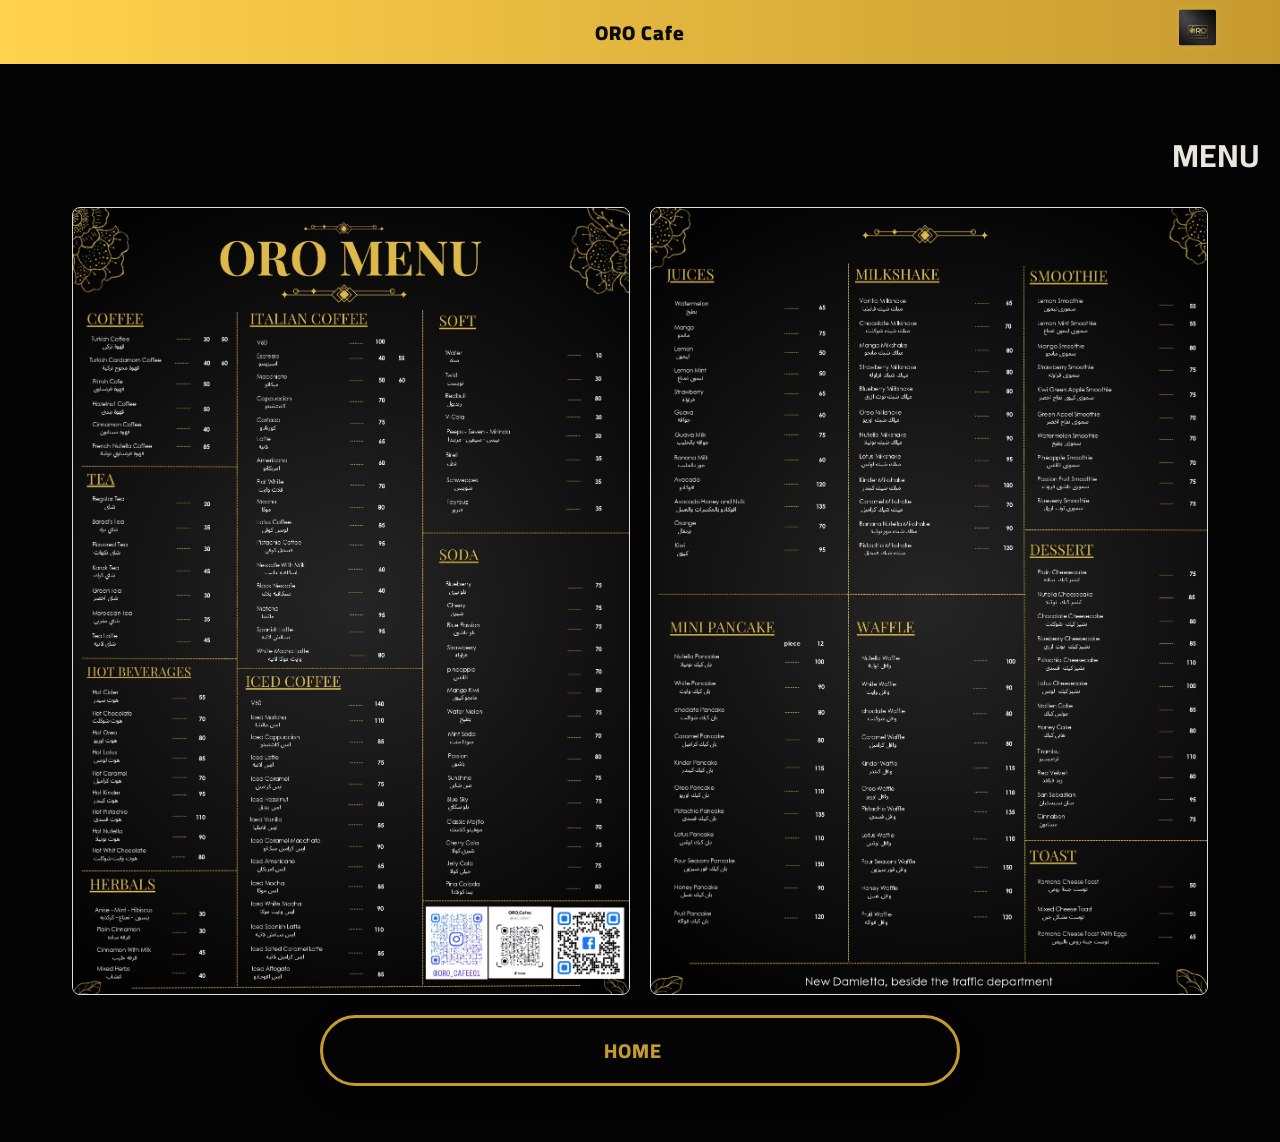
==== menu.html @ d5244757 "Add files via upload" ====
<!doctype html>
<html lang="ar">
<head>
  <meta charset="utf-8" />
  <meta name="viewport" content="width=device-width,initial-scale=1" />
  <title>القائمة - ORO Cafe</title>
  <link href="https://fonts.googleapis.com/css2?family=Cairo:wght@300;600;800&display=swap" rel="stylesheet">
  <link rel="stylesheet" href="styles.css" />
</head>
<body>
  <header class="topbar">
    <div class="container header-inner">
      <div class="site-title">ORO Cafe</div>
      <div class="brand-left">
        <a href="index.html" aria-label="Home"><img src="assets/oro-logo.png" alt="ORO logo" class="header-logo"></a>
      </div>
    </div>
  </header>

  <main class="container" style="padding:40px 20px;">
    <h1>MENU</h1>

    <p style="margin-top:20px;">
      <!-- عرض الصور بدلاً من PDF -->
      <div style="display:flex; flex-wrap:wrap; gap:20px; justify-content:center;">
        <img src="assets/menu2.jpg" alt="قائمة الطعام - الجزء الأول" style="max-width:45%; height:auto; border:1px solid #ddd; border-radius:8px;">
        <img src="assets/menu1.jpg" alt="قائمة الطعام - الجزء الثاني" style="max-width:45%; height:auto; border:1px solid #ddd; border-radius:8px;">
      </div>
    </p>

    <p style="margin-top:20px;">
      <a href="index.html" class="btn btn-outline"><i class="fas fa-arrow-right"></i> HOME</a>
    </p>
  </main>
</body>
</html>
---- styles.css ----
:root{
  --gold: #c69a2f;
  --gold-strong: #ffd24d;
  --gold-dark: #8c6a1a;
  --muted: #e9e6e0;
  --bg-dark: #050405;
  --topbar-height: 64px; /* ارتفاع الشريط العلوي */
  --glass: rgba(255,255,255,0.03);
}

/* Reset / layout */
*{box-sizing:border-box}
html,body{height:100%}
body{
  margin:0;
  font-family: 'Cairo', system-ui, -apple-system, "Segoe UI", Roboto, Arial;
  color:var(--muted);
  background:var(--bg-dark);
  direction: rtl;
  -webkit-font-smoothing:antialiased;
  -moz-osx-font-smoothing:grayscale;
}

/* ---------- Topbar (مبسط) ---------- */
.topbar{
  background: linear-gradient(90deg, var(--gold-strong), var(--gold));
  height:var(--topbar-height);
  display:flex;
  align-items:center;
  box-shadow: 0 3px 8px rgba(0,0,0,0.18);
  z-index:6;
  position:relative;
}

/* container header-inner يبقي position:relative عشان يطلع العنوان في الوسط واللوجو على اليمين */
.header-inner{
  display:block;
  position:relative;
  width:100%;
  max-width:1200px;
  margin:0 auto;
  padding:0 20px;
  height:100%;
}

/* اسم المكان في منتصف الشريط */
.site-title{
  position:absolute;
  left:50%;
  transform:translateX(-50%);
  top:50%;
  transform: translate(-50%,-50%);
  font-weight:900;
  color:#0b0b0b;
  font-size:20px;
  letter-spacing:1px;
  text-align:center;
}

/* لوجو على اليمين داخل الشريط */
.brand-left{
  position:absolute;
  right:20px; /* في RTL تكون على اليمين */
  top:50%;
  transform:translateY(-50%);
}
.header-logo{
  height:44px;
  width:auto;
  object-fit:contain;
  border-radius:6px;
  background: var(--glass);
  padding:4px;
}

/* ---------- Hero ---------- */
.hero{
  height:calc(100vh - var(--topbar-height));
  min-height:640px;
  position:relative;
  display:flex;
  align-items:center;
  justify-content:center;
  overflow:hidden;
  background-color:#060606;
  z-index:0;
  background-image: url('assets/hero-bg.jpg');
  background-size: cover;
  background-position: center center;
  background-repeat: no-repeat;
}
.hero::before{
  content: "";
  position: absolute;
  inset: 0;
  background-image: inherit;
  background-size: cover;
  background-position: center center;
  background-repeat: no-repeat;
  filter: saturate(0.85) blur(0.6px) contrast(0.95);
  opacity: 0.95;
  z-index:0;
  pointer-events:none;
}
.hero .overlay{
  position:absolute;
  inset:0;
  background: linear-gradient(180deg, rgba(0,0,0,0.68), rgba(0,0,0,0.88));
  z-index:1;
}
.hero-content{ position:relative; z-index:2; text-align:center; width:100%; max-width:760px; padding:20px; }

/* ---------- Logo circle و الباقي كما قبل ---------- */
.logo-circle{
  width:170px;
  height:170px;
  margin:0 auto 18px;
  border-radius:50%;
  display:flex;
  align-items:center;
  justify-content:center;
  background: radial-gradient(circle at 30% 20%, rgba(0,0,0,0.35), rgba(0,0,0,0.6));
  border:4px solid rgba(198,154,47,0.12);
  box-shadow:
    0 12px 40px rgba(0,0,0,0.7),
    0 0 30px rgba(198,154,47,0.06),
    0 0 80px rgba(198,154,47,0.03) inset;
  padding:8px;
  transition: transform .28s ease, box-shadow .28s ease;
}
.logo-circle:hover{ transform: translateY(-6px); }
.hero-logo{ max-width:72%; max-height:72%; object-fit:contain; display:block; border-radius:50%; filter: drop-shadow(0 8px 22px rgba(0,0,0,0.6)); transition: transform .4s ease; }
.logo-fallback{ display:none; color:var(--gold); font-weight:900; text-align:center; }

.taglines{ margin-top:6px; }
.taglines .line{ color:var(--gold-strong); font-weight:700; margin:8px 0; font-size:18px; text-shadow: 0 2px 6px rgba(0,0,0,0.6); }

.socials{ margin:14px 0 20px; display:flex; align-items:center; justify-content:center; gap:10px; }
.socials a{ color:var(--gold); font-size:18px; text-decoration:none; display:inline-flex; align-items:center; justify-content:center; width:36px; height:36px; border-radius:50%; transition: transform .16s, background .16s, color .16s; background: rgba(255,255,255,0.02); }
.socials a:hover{ transform: translateY(-4px); background: rgba(255,210,0,0.06); color:var(--gold-strong); }
.socials a i{ filter: drop-shadow(0 3px 6px rgba(198,154,47,0.25)); }

.hero-buttons{ display:flex; flex-direction:column; gap:16px; margin:12px 0 26px; }
.btn{ display:flex; align-items:center; justify-content:center; gap:14px; text-decoration:none; color:var(--gold); padding:14px 26px; border-radius:40px; border:3px solid var(--gold); background:transparent; font-weight:800; letter-spacing:1px; font-size:20px; transition: all .18s ease; width:100%; max-width:640px; margin:0 auto; box-shadow: 0 8px 24px rgba(0,0,0,0.45); }
.btn:hover{ background: linear-gradient(180deg, rgba(255,210,0,0.06), rgba(255,210,0,0.02)); transform: translateY(-6px); box-shadow: 0 18px 50px rgba(0,0,0,0.65); }

.open-hours{ color:var(--gold); margin-top:14px; font-weight:800; font-size:22px; text-shadow: 0 2px 8px rgba(0,0,0,0.6); }

/* ---------- إخفاء قسم التواصل والفوتر حسب طلبك ---------- */
.section-contact { display: none !important; }
.site-footer { display: none !important; }

/* ---------- Responsive ---------- */
@media (max-width:900px){
  .logo-circle{ width:140px; height:140px; }
  .hero-logo{ max-width:68%; }
  .btn{ font-size:18px; padding:12px 18px; }
  .hero::before{ opacity:0.92; filter: saturate(0.9) blur(0.6px) contrast(0.95); }
  .site-title{ font-size:18px; left:50%; transform: translate(-50%,-50%); }
  .brand-left{ right:12px; }
}
@media (max-width:480px){
  .hero{ min-height:720px; padding-top:20px; }
  .btn{ max-width:320px; border-width:2px; }
}
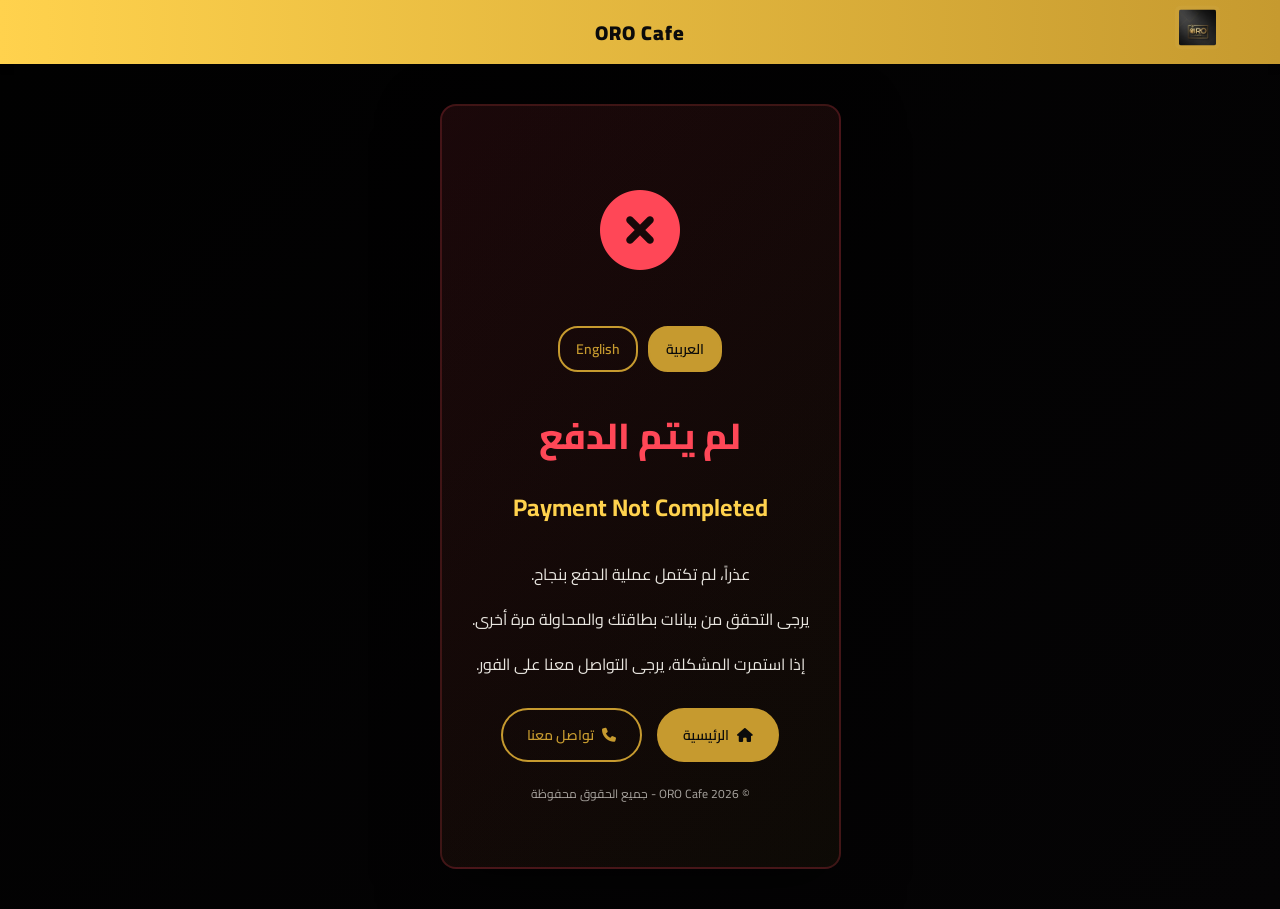
==== commit 95e6017f: "Update menu.html to show payment error message" ====
--- a/menu.html
+++ b/menu.html
@@ -1,36 +1,258 @@
-<!doctype html>
-<html lang="ar">
-<head>
-  <meta charset="utf-8" />
-  <meta name="viewport" content="width=device-width,initial-scale=1" />
-  <title>القائمة - ORO Cafe</title>
-  <link href="https://fonts.googleapis.com/css2?family=Cairo:wght@300;600;800&display=swap" rel="stylesheet">
-  <link rel="stylesheet" href="styles.css" />
-</head>
-<body>
-  <header class="topbar">
-    <div class="container header-inner">
-      <div class="site-title">ORO Cafe</div>
-      <div class="brand-left">
-        <a href="index.html" aria-label="Home"><img src="assets/oro-logo.png" alt="ORO logo" class="header-logo"></a>
-      </div>
-    </div>
-  </header>
-
-  <main class="container" style="padding:40px 20px;">
-    <h1>MENU</h1>
-
-    <p style="margin-top:20px;">
-      <!-- عرض الصور بدلاً من PDF -->
-      <div style="display:flex; flex-wrap:wrap; gap:20px; justify-content:center;">
-        <img src="assets/menu2.jpg" alt="قائمة الطعام - الجزء الأول" style="max-width:45%; height:auto; border:1px solid #ddd; border-radius:8px;">
-        <img src="assets/menu1.jpg" alt="قائمة الطعام - الجزء الثاني" style="max-width:45%; height:auto; border:1px solid #ddd; border-radius:8px;">
-      </div>
-    </p>
-
-    <p style="margin-top:20px;">
-      <a href="index.html" class="btn btn-outline"><i class="fas fa-arrow-right"></i> HOME</a>
-    </p>
-  </main>
-</body>
+<!doctype html>
+<html lang="ar">
+<head>
+  <meta charset="utf-8" />
+  <meta name="viewport" content="width=device-width,initial-scale=1" />
+  <title>القائمة - ORO Cafe</title>
+  <link href="https://fonts.googleapis.com/css2?family=Cairo:wght@300;600;800&display=swap" rel="stylesheet">
+  <link rel="stylesheet" href="https://cdnjs.cloudflare.com/ajax/libs/font-awesome/6.5.0/css/all.min.css" crossorigin="anonymous" referrerpolicy="no-referrer" />
+  <link rel="stylesheet" href="styles.css" />
+  <style>
+    .error-container {
+      min-height: calc(100vh - 64px);
+      display: flex;
+      align-items: center;
+      justify-content: center;
+      padding: 40px 20px;
+      background: linear-gradient(135deg, rgba(0,0,0,0.8), rgba(5,4,5,0.95));
+    }
+
+    .error-content {
+      text-align: center;
+      max-width: 600px;
+      background: linear-gradient(135deg, rgba(255,71,87,0.1), rgba(198,154,47,0.05));
+      border: 2px solid rgba(255,71,87,0.2);
+      border-radius: 16px;
+      padding: 50px 30px;
+      box-shadow: 0 20px 60px rgba(0,0,0,0.5);
+    }
+
+    .error-icon {
+      font-size: 80px;
+      color: #ff4757;
+      margin-bottom: 20px;
+      animation: shake 0.5s ease-in-out;
+    }
+
+    @keyframes shake {
+      0%, 100% { transform: translateX(0); }
+      25% { transform: translateX(-10px); }
+      75% { transform: translateX(10px); }
+    }
+
+    .error-content h1 {
+      color: #ff4757;
+      font-size: 36px;
+      margin: 0 0 15px 0;
+      font-weight: 800;
+    }
+
+    .error-content .subtitle {
+      color: var(--gold-strong);
+      font-size: 24px;
+      margin: 0 0 30px 0;
+      font-weight: 700;
+    }
+
+    .error-content .message {
+      color: var(--muted);
+      font-size: 16px;
+      line-height: 1.8;
+      margin: 0 0 30px 0;
+    }
+
+    .language-toggle {
+      display: flex;
+      gap: 10px;
+      justify-content: center;
+      margin-bottom: 30px;
+    }
+
+    .lang-btn {
+      padding: 8px 16px;
+      border: 2px solid var(--gold);
+      background: transparent;
+      color: var(--gold);
+      border-radius: 20px;
+      cursor: pointer;
+      font-size: 14px;
+      font-weight: 600;
+      transition: all 0.3s ease;
+      font-family: 'Cairo', system-ui;
+    }
+
+    .lang-btn.active {
+      background: var(--gold);
+      color: #0b0b0b;
+    }
+
+    .lang-btn:hover {
+      transform: translateY(-2px);
+      box-shadow: 0 8px 20px rgba(198,154,47,0.2);
+    }
+
+    .content-ar { display: block; }
+    .content-en { display: none; }
+
+    .action-buttons {
+      display: flex;
+      gap: 15px;
+      justify-content: center;
+      flex-wrap: wrap;
+      margin-top: 30px;
+    }
+
+    .btn-action {
+      display: inline-flex;
+      align-items: center;
+      justify-content: center;
+      gap: 8px;
+      text-decoration: none;
+      color: var(--gold);
+      padding: 12px 24px;
+      border-radius: 30px;
+      border: 2px solid var(--gold);
+      background: transparent;
+      font-weight: 600;
+      transition: all 0.3s ease;
+      cursor: pointer;
+      font-family: 'Cairo', system-ui;
+      font-size: 14px;
+    }
+
+    .btn-action:hover {
+      background: linear-gradient(180deg, rgba(255,210,0,0.06), rgba(255,210,0,0.02));
+      transform: translateY(-3px);
+      box-shadow: 0 12px 30px rgba(198,154,47,0.2);
+    }
+
+    .btn-action.primary {
+      background: var(--gold);
+      color: #0b0b0b;
+    }
+
+    .btn-action.primary:hover {
+      background: var(--gold-strong);
+      box-shadow: 0 12px 30px rgba(255,210,0,0.3);
+    }
+
+    .footer-note {
+      color: var(--muted);
+      font-size: 12px;
+      margin-top: 20px;
+      opacity: 0.7;
+    }
+
+    @media (max-width: 600px) {
+      .error-content {
+        padding: 30px 20px;
+      }
+      .error-content h1 { font-size: 28px; }
+      .error-content .subtitle { font-size: 18px; }
+      .error-icon { font-size: 60px; }
+      .action-buttons { flex-direction: column; }
+      .btn-action { width: 100%; }
+    }
+  </style>
+</head>
+<body>
+  <header class="topbar">
+    <div class="container header-inner">
+      <div class="site-title">ORO Cafe</div>
+      <div class="brand-left">
+        <a href="index.html" aria-label="الرئيسية">
+          <img src="assets/oro-logo.png" alt="ORO logo" class="header-logo" onerror="this.style.display='none'">
+        </a>
+      </div>
+    </div>
+  </header>
+
+  <div class="error-container">
+    <div class="error-content">
+      <div class="error-icon">
+        <i class="fas fa-times-circle"></i>
+      </div>
+
+      <div class="language-toggle">
+        <button class="lang-btn active" onclick="switchLanguage('ar')">العربية</button>
+        <button class="lang-btn" onclick="switchLanguage('en')">English</button>
+      </div>
+
+      <!-- Arabic Content -->
+      <div class="content-ar active">
+        <h1>لم يتم الدفع</h1>
+        <p class="subtitle">Payment Not Completed</p>
+        <div class="message">
+          <p>عذراً، لم تكتمل عملية الدفع بنجاح.</p>
+          <p>يرجى التحقق من بيانات بطاقتك والمحاولة مرة أخرى.</p>
+          <p>إذا استمرت المشكلة، يرجى التواصل معنا على الفور.</p>
+        </div>
+      </div>
+
+      <!-- English Content -->
+      <div class="content-en">
+        <h1>Payment Not Completed</h1>
+        <p class="subtitle">لم يتم الدفع</p>
+        <div class="message">
+          <p>Sorry, the payment process was not completed successfully.</p>
+          <p>Please verify your card details and try again.</p>
+          <p>If the problem persists, please contact us immediately.</p>
+        </div>
+      </div>
+
+      <div class="action-buttons">
+        <a href="index.html" class="btn-action primary">
+          <i class="fas fa-home"></i>
+          <span class="btn-text-ar">الرئيسية</span>
+          <span class="btn-text-en" style="display:none;">Home</span>
+        </a>
+        <a href="https://wa.me/20" target="_blank" rel="noopener noreferrer" class="btn-action">
+          <i class="fas fa-phone"></i>
+          <span class="btn-text-ar">تواصل معنا</span>
+          <span class="btn-text-en" style="display:none;">Contact Us</span>
+        </a>
+      </div>
+
+      <div class="footer-note">
+        <p class="ar-text">© 2026 ORO Cafe - جميع الحقوق محفوظة</p>
+        <p class="en-text" style="display:none;">© 2026 ORO Cafe - All Rights Reserved</p>
+      </div>
+    </div>
+  </div>
+
+  <script>
+    function switchLanguage(lang) {
+      const arContent = document.querySelector('.content-ar');
+      const enContent = document.querySelector('.content-en');
+      const arText = document.querySelectorAll('.ar-text');
+      const enText = document.querySelectorAll('.en-text');
+      const btnTextAr = document.querySelectorAll('.btn-text-ar');
+      const btnTextEn = document.querySelectorAll('.btn-text-en');
+
+      const langBtns = document.querySelectorAll('.lang-btn');
+      langBtns.forEach(btn => btn.classList.remove('active'));
+      event.target.classList.add('active');
+
+      if (lang === 'ar') {
+        arContent.classList.add('active');
+        enContent.classList.remove('active');
+        arText.forEach(el => el.style.display = 'block');
+        enText.forEach(el => el.style.display = 'none');
+        btnTextAr.forEach(el => el.style.display = 'inline');
+        btnTextEn.forEach(el => el.style.display = 'none');
+        document.documentElement.lang = 'ar';
+        document.body.style.direction = 'rtl';
+      } else {
+        arContent.classList.remove('active');
+        enContent.classList.add('active');
+        arText.forEach(el => el.style.display = 'none');
+        enText.forEach(el => el.style.display = 'block');
+        btnTextAr.forEach(el => el.style.display = 'none');
+        btnTextEn.forEach(el => el.style.display = 'inline');
+        document.documentElement.lang = 'en';
+        document.body.style.direction = 'ltr';
+      }
+    }
+  </script>
+</body>
 </html>
